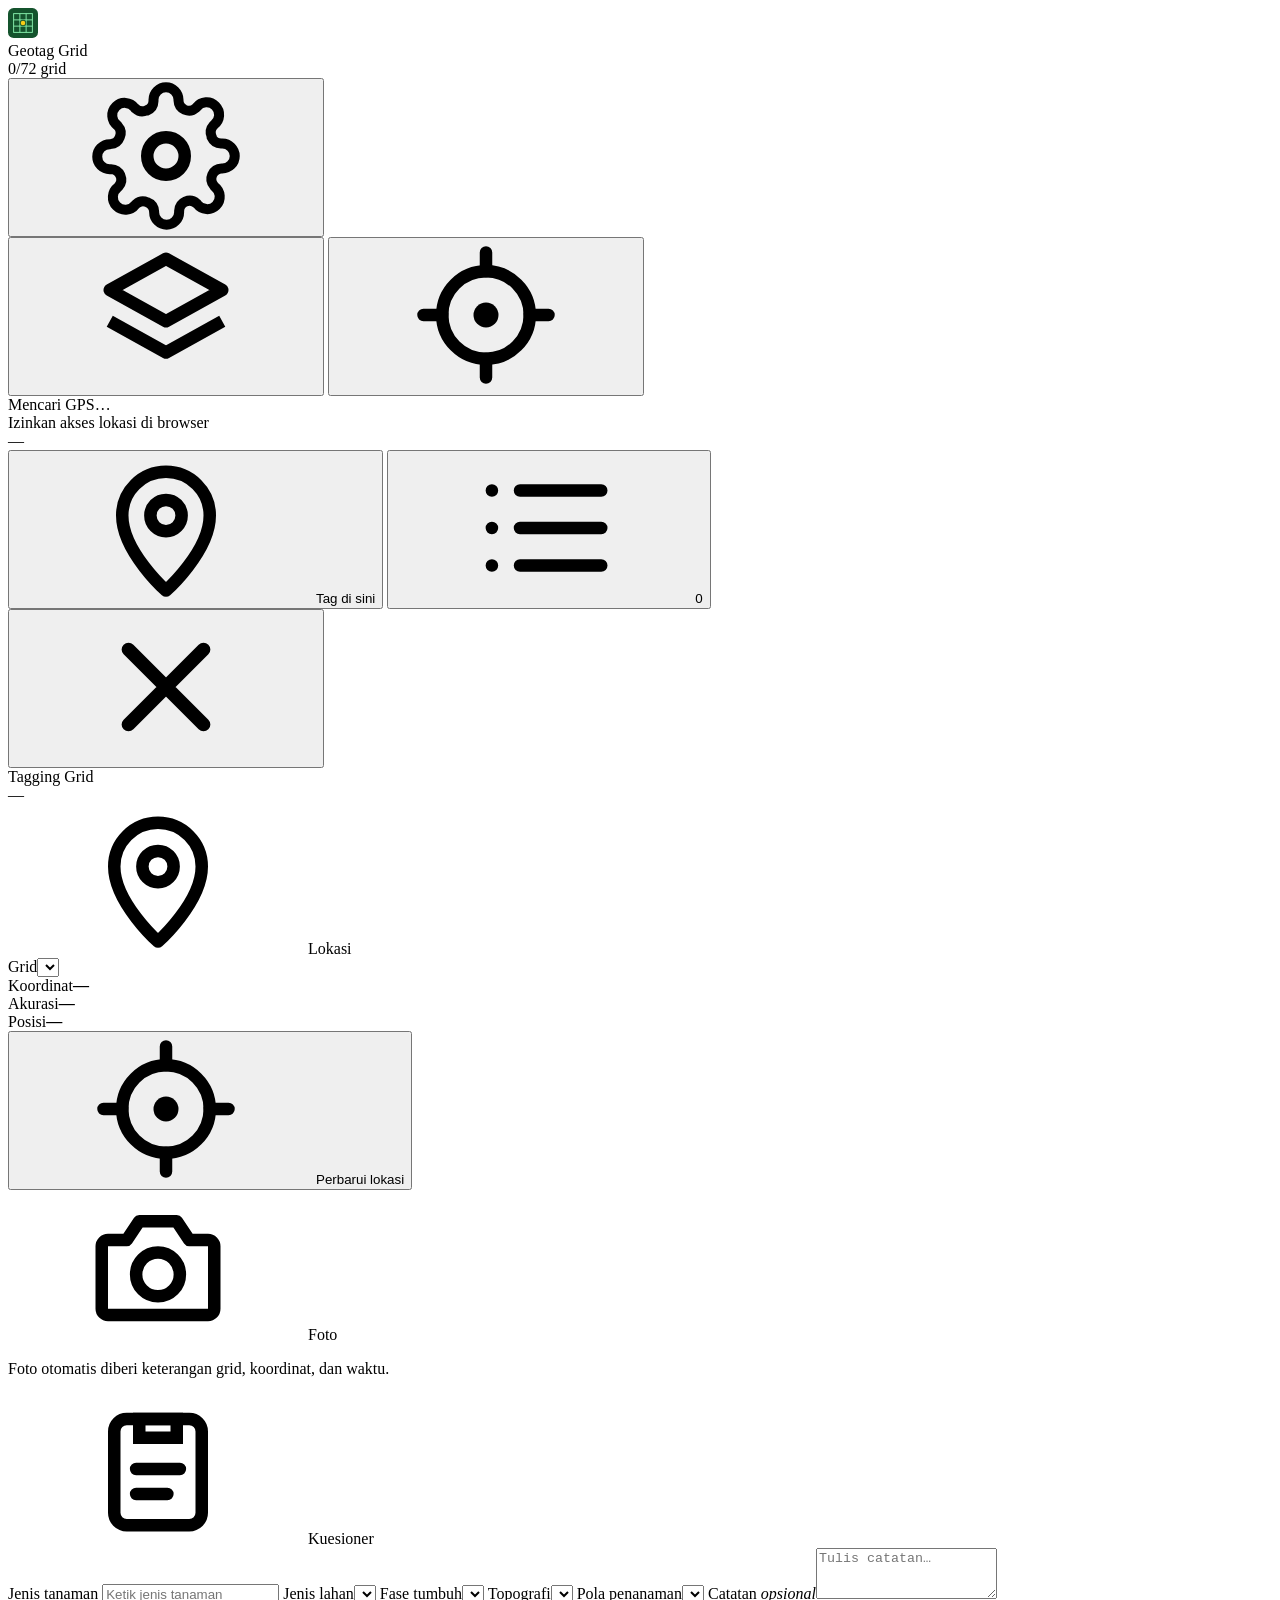
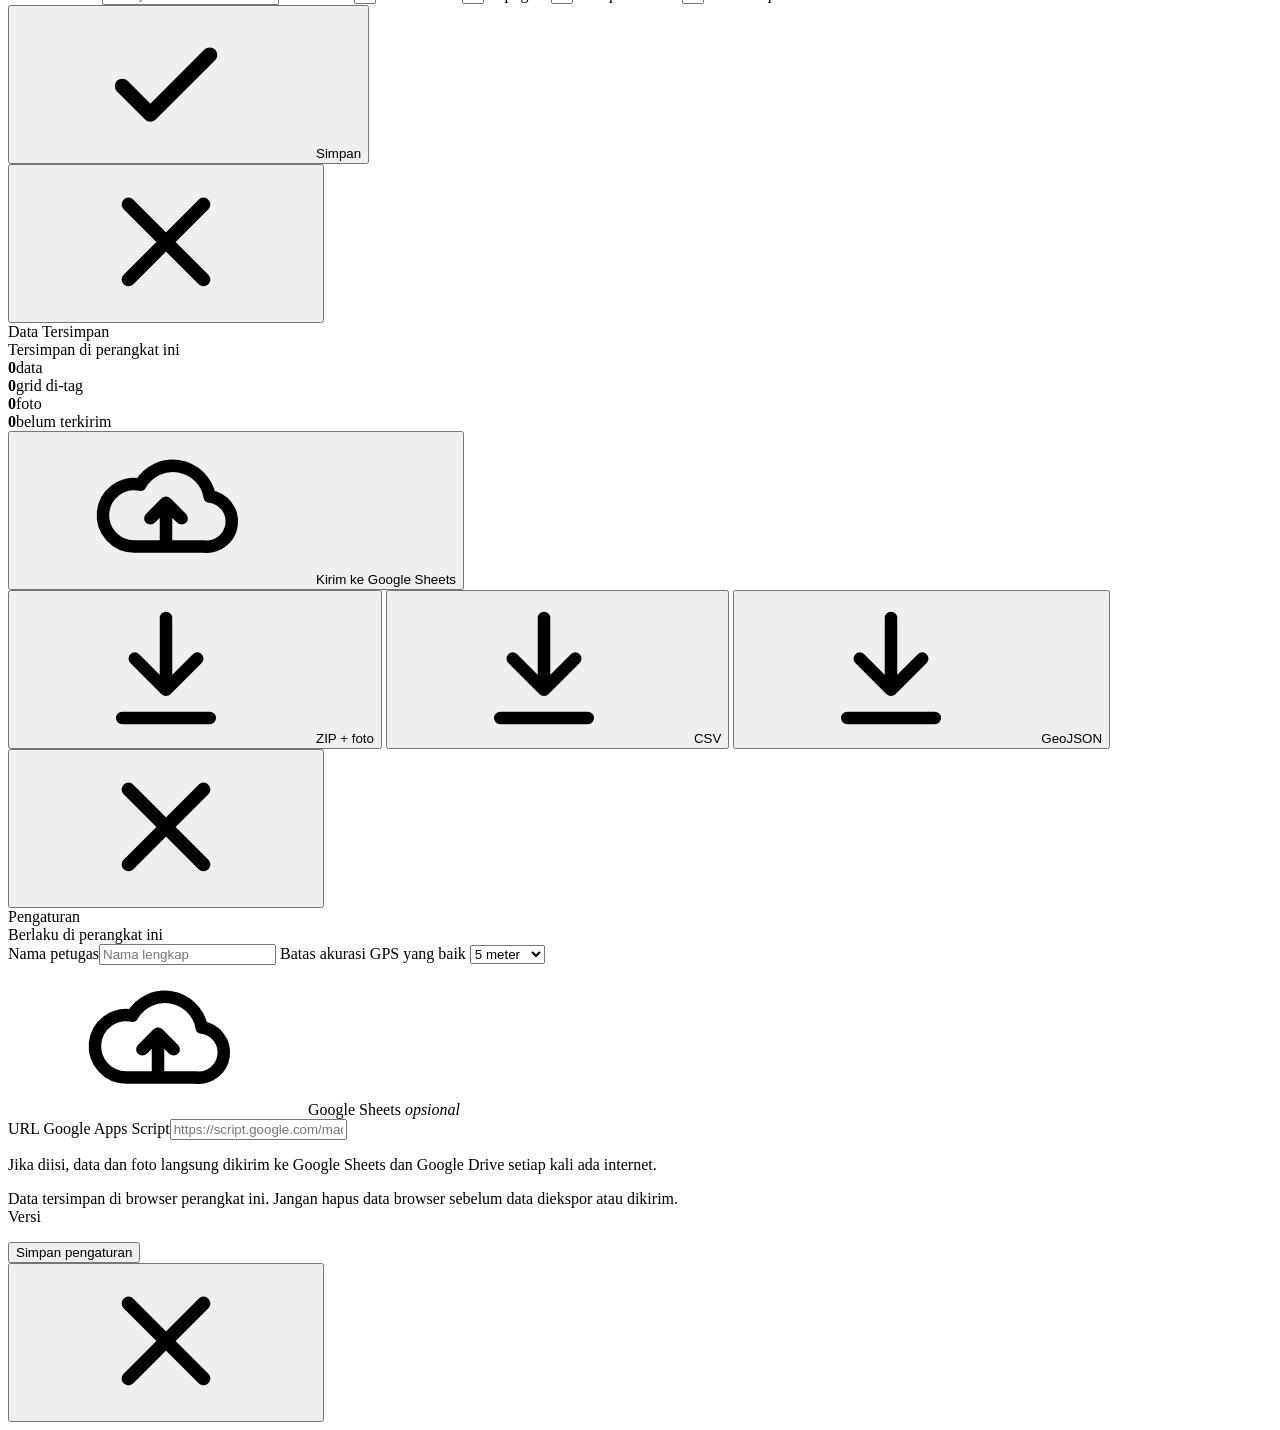
==== index.html @ e50c58eb "batch 1" ====
<!DOCTYPE html>
<html lang="id">
<head>
<meta charset="utf-8">
<meta name="viewport" content="width=device-width, initial-scale=1, maximum-scale=1, viewport-fit=cover">
<meta name="theme-color" content="#0f766e">
<title>Geotag Grid</title>
<link rel="manifest" href="manifest.webmanifest">
<link rel="icon" href="icon.svg" type="image/svg+xml">
<link rel="stylesheet" href="vendor/leaflet/leaflet.css">
<link rel="stylesheet" href="css/style.css">
</head>
<body>

<!-- ============ LAYAR UTAMA (PETA) ============ -->
<div id="map"></div>

<div class="topbar">
  <div class="brand card">
    <img src="icon.svg" alt="" width="30" height="30">
    <div><div class="brand-title">Geotag Grid</div><div class="brand-sub" id="progressText">0/72 grid</div></div>
  </div>
  <button class="fab" id="btnSettings" aria-label="Pengaturan"><svg><use href="#i-gear"/></svg></button>
</div>

<div class="map-tools">
  <button class="fab" id="btnLayer" aria-label="Ganti peta"><svg><use href="#i-layers"/></svg></button>
  <button class="fab" id="btnCenter" aria-label="Posisi saya"><svg><use href="#i-crosshair"/></svg></button>
</div>

<div class="dock card">
  <div class="dock-info">
    <span class="dot" id="gpsDot"></span>
    <div class="dock-text">
      <div class="dock-title" id="dockTitle">Mencari GPS…</div>
      <div class="dock-sub" id="dockSub">Izinkan akses lokasi di browser</div>
    </div>
    <span class="pill" id="accPill">—</span>
  </div>
  <div class="dock-actions">
    <button class="btn btn-primary btn-lg" id="btnTag"><svg><use href="#i-pin"/></svg><span id="btnTagText">Tag di sini</span></button>
    <button class="btn btn-soft btn-lg btn-icon" id="btnData" aria-label="Data"><svg><use href="#i-list"/></svg><span class="badge-count" id="nData">0</span></button>
  </div>
</div>

<!-- ============ HALAMAN FORM ============ -->
<section class="page" id="pageForm" aria-hidden="true">
  <header class="page-head">
    <button class="icon-btn" data-close="pageForm" aria-label="Tutup"><svg><use href="#i-x"/></svg></button>
    <div><div class="page-title" id="formTitle">Tagging Grid</div><div class="page-sub" id="formSub">—</div></div>
  </header>
  <div class="page-body">

    <div class="section">
      <div class="section-title"><svg><use href="#i-pin"/></svg>Lokasi</div>
      <label class="field"><span>Grid</span><select id="fGrid"></select></label>
      <div class="kv">
        <div><span>Koordinat</span><b id="lCoord">—</b></div>
        <div><span>Akurasi</span><b id="lAcc">—</b></div>
        <div><span>Posisi</span><b id="lPos">—</b></div>
      </div>
      <button class="btn btn-soft btn-block" id="btnCapture"><svg><use href="#i-crosshair"/></svg><span id="captureText">Perbarui lokasi</span></button>
    </div>

    <div class="section">
      <div class="section-title"><svg><use href="#i-camera"/></svg>Foto <span class="muted" id="photoCount"></span></div>
      <div class="photos" id="photoGrid"></div>
      <input type="file" id="photoInput" accept="image/*" capture="environment" hidden>
      <p class="hint">Foto otomatis diberi keterangan grid, koordinat, dan waktu.</p>
    </div>

    <div class="section">
      <div class="section-title"><svg><use href="#i-clip"/></svg>Kuesioner</div>
      <label class="field"><span>Jenis tanaman</span>
        <input type="text" id="fTanaman" list="dlTanaman" placeholder="Ketik jenis tanaman" autocomplete="off"></label>
      <datalist id="dlTanaman"></datalist>
      <label class="field"><span>Jenis lahan</span><select id="f_jenis_lahan" data-key="jenis_lahan"></select></label>
      <label class="field"><span>Fase tumbuh</span><select id="f_fase_tumbuh" data-key="fase_tumbuh"></select></label>
      <label class="field"><span>Topografi</span><select id="f_topografi" data-key="topografi"></select></label>
      <label class="field"><span>Pola penanaman</span><select id="f_pola_tanam" data-key="pola_tanam"></select></label>
      <label class="field"><span>Catatan <em>opsional</em></span><textarea id="fCatatan" rows="3" placeholder="Tulis catatan…"></textarea></label>
    </div>
  </div>
  <footer class="page-foot"><button class="btn btn-primary btn-lg btn-block" id="btnSave"><svg><use href="#i-check"/></svg>Simpan</button></footer>
</section>

<!-- ============ HALAMAN DATA ============ -->
<section class="page" id="pageData" aria-hidden="true">
  <header class="page-head">
    <button class="icon-btn" data-close="pageData" aria-label="Tutup"><svg><use href="#i-x"/></svg></button>
    <div><div class="page-title">Data Tersimpan</div><div class="page-sub">Tersimpan di perangkat ini</div></div>
  </header>
  <div class="page-body">
    <div class="stats">
      <div class="stat"><b id="stData">0</b><span>data</span></div>
      <div class="stat"><b id="stGrid">0</b><span>grid di-tag</span></div>
      <div class="stat"><b id="stFoto">0</b><span>foto</span></div>
      <div class="stat" id="stPendBox"><b id="stPend">0</b><span>belum terkirim</span></div>
    </div>
    <button class="btn btn-primary btn-block" id="btnSync"><svg><use href="#i-cloud"/></svg><span id="syncText">Kirim ke Google Sheets</span></button>
    <div class="row3">
      <button class="btn btn-soft" id="btnZip"><svg><use href="#i-download"/></svg>ZIP + foto</button>
      <button class="btn btn-soft" id="btnCsv"><svg><use href="#i-download"/></svg>CSV</button>
      <button class="btn btn-soft" id="btnGeojson"><svg><use href="#i-download"/></svg>GeoJSON</button>
    </div>
    <div id="recList"></div>
  </div>
</section>

<!-- ============ HALAMAN PENGATURAN ============ -->
<section class="page" id="pageSettings" aria-hidden="true">
  <header class="page-head">
    <button class="icon-btn" data-close="pageSettings" aria-label="Tutup"><svg><use href="#i-x"/></svg></button>
    <div><div class="page-title">Pengaturan</div><div class="page-sub">Berlaku di perangkat ini</div></div>
  </header>
  <div class="page-body">
    <div class="section">
      <label class="field"><span>Nama petugas</span><input type="text" id="sPetugas" placeholder="Nama lengkap"></label>
      <label class="field"><span>Batas akurasi GPS yang baik</span>
        <select id="sAkurasi"><option value="5">5 meter</option><option value="10">10 meter</option><option value="15">15 meter</option><option value="20">20 meter</option><option value="30">30 meter</option></select></label>
    </div>
    <div class="section">
      <div class="section-title"><svg><use href="#i-cloud"/></svg>Google Sheets <em class="muted">opsional</em></div>
      <label class="field"><span>URL Google Apps Script</span><input type="url" id="sUrl" placeholder="https://script.google.com/macros/s/…/exec"></label>
      <p class="hint">Jika diisi, data dan foto langsung dikirim ke Google Sheets dan Google Drive setiap kali ada internet.</p>
    </div>
    <p class="hint center">Data tersimpan di browser perangkat ini. Jangan hapus data browser sebelum data diekspor atau dikirim.<br>Versi <span id="ver"></span></p>
  </div>
  <footer class="page-foot"><button class="btn btn-primary btn-lg btn-block" id="btnSetSave">Simpan pengaturan</button></footer>
</section>

<div class="viewer" id="viewer"><img id="viewerImg" alt=""><button class="icon-btn light" id="viewerClose" aria-label="Tutup"><svg><use href="#i-x"/></svg></button></div>
<div id="toast"></div>

<!-- ikon -->
<svg width="0" height="0" style="position:absolute" aria-hidden="true">
  <defs>
    <symbol id="i-pin" viewBox="0 0 24 24"><path d="M12 22s7-6.2 7-12a7 7 0 1 0-14 0c0 5.8 7 12 7 12Z" fill="none" stroke="currentColor" stroke-width="2" stroke-linejoin="round"/><circle cx="12" cy="10" r="2.5" fill="none" stroke="currentColor" stroke-width="2"/></symbol>
    <symbol id="i-list" viewBox="0 0 24 24"><path d="M8 6h13M8 12h13M8 18h13M3.5 6h.01M3.5 12h.01M3.5 18h.01" fill="none" stroke="currentColor" stroke-width="2" stroke-linecap="round"/></symbol>
    <symbol id="i-gear" viewBox="0 0 24 24"><circle cx="12" cy="12" r="3" fill="none" stroke="currentColor" stroke-width="2"/><path d="M19.4 15a1.7 1.7 0 0 0 .3 1.8l.1.1a2 2 0 1 1-2.8 2.8l-.1-.1a1.7 1.7 0 0 0-1.8-.3 1.7 1.7 0 0 0-1 1.5V21a2 2 0 1 1-4 0v-.1a1.7 1.7 0 0 0-1.1-1.5 1.7 1.7 0 0 0-1.8.3l-.1.1a2 2 0 1 1-2.8-2.8l.1-.1a1.7 1.7 0 0 0 .3-1.8 1.7 1.7 0 0 0-1.5-1H3a2 2 0 1 1 0-4h.1a1.7 1.7 0 0 0 1.5-1.1 1.7 1.7 0 0 0-.3-1.8l-.1-.1a2 2 0 1 1 2.8-2.8l.1.1a1.7 1.7 0 0 0 1.8.3H9a1.7 1.7 0 0 0 1-1.5V3a2 2 0 1 1 4 0v.1a1.7 1.7 0 0 0 1 1.5 1.7 1.7 0 0 0 1.8-.3l.1-.1a2 2 0 1 1 2.8 2.8l-.1.1a1.7 1.7 0 0 0-.3 1.8V9a1.7 1.7 0 0 0 1.5 1H21a2 2 0 1 1 0 4h-.1a1.7 1.7 0 0 0-1.5 1Z" fill="none" stroke="currentColor" stroke-width="1.6"/></symbol>
    <symbol id="i-layers" viewBox="0 0 24 24"><path d="m12 3 9 5-9 5-9-5 9-5Z M3 13l9 5 9-5" fill="none" stroke="currentColor" stroke-width="2" stroke-linejoin="round"/></symbol>
    <symbol id="i-crosshair" viewBox="0 0 24 24"><circle cx="12" cy="12" r="7" fill="none" stroke="currentColor" stroke-width="2"/><circle cx="12" cy="12" r="2" fill="currentColor"/><path d="M12 2v3M12 19v3M2 12h3M19 12h3" stroke="currentColor" stroke-width="2" stroke-linecap="round"/></symbol>
    <symbol id="i-x" viewBox="0 0 24 24"><path d="M6 6l12 12M18 6 6 18" stroke="currentColor" stroke-width="2.2" stroke-linecap="round"/></symbol>
    <symbol id="i-check" viewBox="0 0 24 24"><path d="m5 12.5 4.5 4.5L19 7.5" fill="none" stroke="currentColor" stroke-width="2.4" stroke-linecap="round" stroke-linejoin="round"/></symbol>
    <symbol id="i-camera" viewBox="0 0 24 24"><path d="M4 8h3l2-3h6l2 3h3a1 1 0 0 1 1 1v10a1 1 0 0 1-1 1H4a1 1 0 0 1-1-1V9a1 1 0 0 1 1-1Z" fill="none" stroke="currentColor" stroke-width="2" stroke-linejoin="round"/><circle cx="12" cy="13.5" r="3.5" fill="none" stroke="currentColor" stroke-width="2"/></symbol>
    <symbol id="i-clip" viewBox="0 0 24 24"><rect x="5" y="4" width="14" height="17" rx="2" fill="none" stroke="currentColor" stroke-width="2"/><path d="M9 4h6v3H9zM8.5 12h7M8.5 16h5" fill="none" stroke="currentColor" stroke-width="2" stroke-linecap="round"/></symbol>
    <symbol id="i-cloud" viewBox="0 0 24 24"><path d="M7 18a5 5 0 1 1 .9-9.9A6 6 0 0 1 19 10a4 4 0 0 1-1 8H7Z M12 11v6M9.5 13.5 12 11l2.5 2.5" fill="none" stroke="currentColor" stroke-width="2" stroke-linecap="round" stroke-linejoin="round"/></symbol>
    <symbol id="i-download" viewBox="0 0 24 24"><path d="M12 4v11M7 10.5l5 5 5-5M5 20h14" fill="none" stroke="currentColor" stroke-width="2" stroke-linecap="round" stroke-linejoin="round"/></symbol>
    <symbol id="i-plus" viewBox="0 0 24 24"><path d="M12 5v14M5 12h14" stroke="currentColor" stroke-width="2.2" stroke-linecap="round"/></symbol>
    <symbol id="i-nav" viewBox="0 0 24 24"><path d="m3 11 18-8-8 18-2-8-8-2Z" fill="none" stroke="currentColor" stroke-width="2" stroke-linejoin="round"/></symbol>
  </defs>
</svg>

<script src="vendor/leaflet/leaflet.js"></script>
<script src="data/grid.js"></script>
<script src="js/zip.js"></script>
<script src="js/app.js"></script>
</body>
</html>
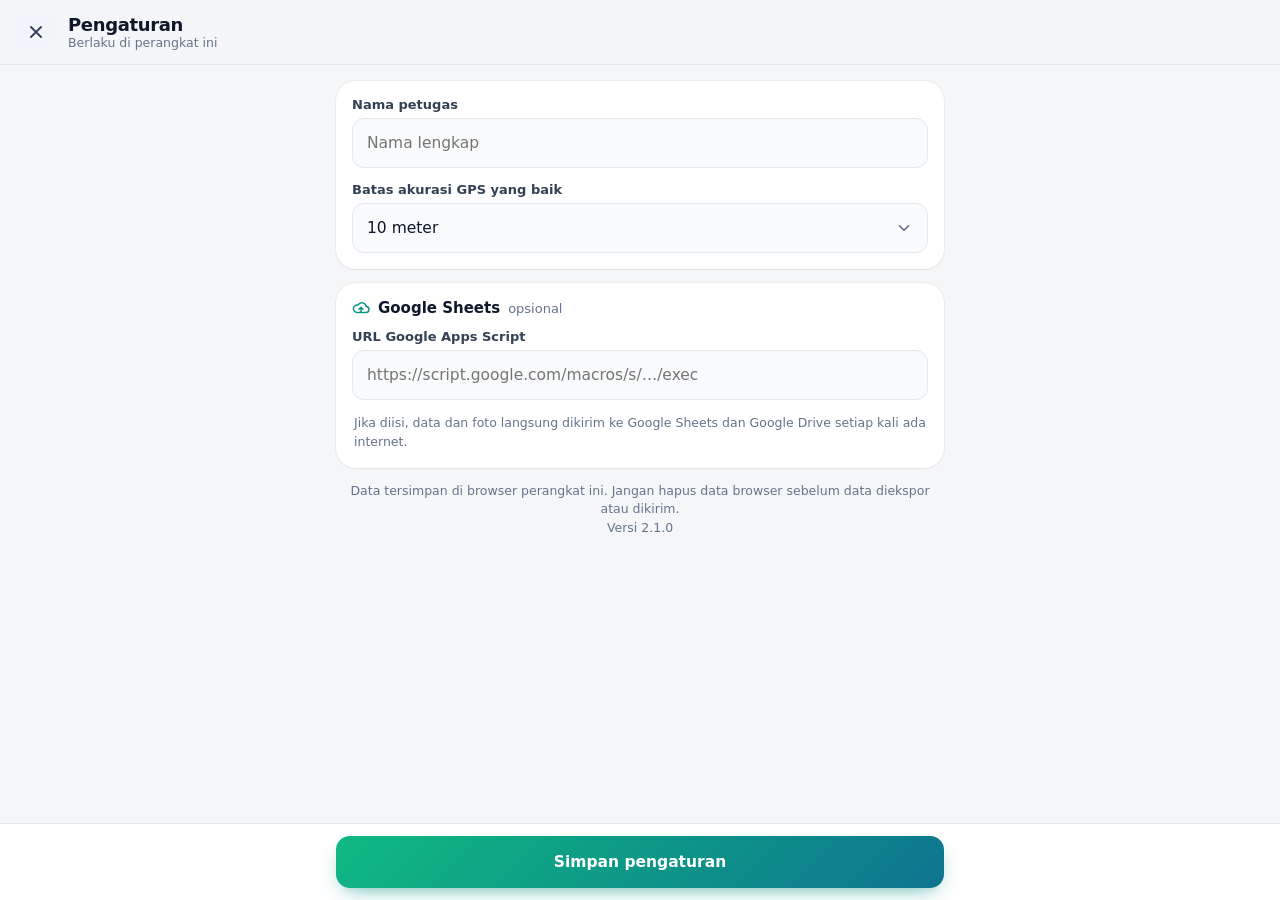
==== commit 409aa295: "Add files via upload" ====
--- a/index.html
+++ b/index.html
@@ -24,8 +24,18 @@
 </div>
 
 <div class="map-tools">
-  <button class="fab" id="btnLayer" aria-label="Ganti peta"><svg><use href="#i-layers"/></svg></button>
+  <button class="fab" id="btnSamples" aria-label="Daftar sampel"><svg><use href="#i-grid"/></svg></button>
+  <button class="fab" id="btnLayer" aria-label="Lapisan peta"><svg><use href="#i-layers"/></svg></button>
   <button class="fab" id="btnCenter" aria-label="Posisi saya"><svg><use href="#i-crosshair"/></svg></button>
+</div>
+
+<div class="layer-panel card" id="layerPanel">
+  <div class="lp-title">Peta dasar</div>
+  <div class="seg" id="segBase"><button data-base="Satelit">Satelit</button><button data-base="Peta">Peta jalan</button></div>
+  <div class="lp-title">Tampilkan</div>
+  <label class="tog"><span><i class="sw-dot pt"></i>Titik tagging</span><input type="checkbox" id="tgPoints"><b></b></label>
+  <label class="tog"><span><i class="sw-dot sm"></i>Batas sampel</span><input type="checkbox" id="tgSamples"><b></b></label>
+  <label class="tog"><span><i class="sw-dot sg"></i>Sub-grid 3×3</span><input type="checkbox" id="tgGrid"><b></b></label>
 </div>
 
 <div class="dock card">
@@ -107,6 +117,15 @@
   </div>
 </section>
 
+<!-- ============ HALAMAN SAMPEL ============ -->
+<section class="page" id="pageSamples" aria-hidden="true">
+  <header class="page-head">
+    <button class="icon-btn" data-close="pageSamples" aria-label="Tutup"><svg><use href="#i-x"/></svg></button>
+    <div><div class="page-title">Sampel Grid</div><div class="page-sub" id="samplesSub">—</div></div>
+  </header>
+  <div class="page-body"><div id="sampleList" class="sample-list"></div></div>
+</section>
+
 <!-- ============ HALAMAN PENGATURAN ============ -->
 <section class="page" id="pageSettings" aria-hidden="true">
   <header class="page-head">
@@ -147,6 +166,7 @@
     <symbol id="i-cloud" viewBox="0 0 24 24"><path d="M7 18a5 5 0 1 1 .9-9.9A6 6 0 0 1 19 10a4 4 0 0 1-1 8H7Z M12 11v6M9.5 13.5 12 11l2.5 2.5" fill="none" stroke="currentColor" stroke-width="2" stroke-linecap="round" stroke-linejoin="round"/></symbol>
     <symbol id="i-download" viewBox="0 0 24 24"><path d="M12 4v11M7 10.5l5 5 5-5M5 20h14" fill="none" stroke="currentColor" stroke-width="2" stroke-linecap="round" stroke-linejoin="round"/></symbol>
     <symbol id="i-plus" viewBox="0 0 24 24"><path d="M12 5v14M5 12h14" stroke="currentColor" stroke-width="2.2" stroke-linecap="round"/></symbol>
+    <symbol id="i-grid" viewBox="0 0 24 24"><rect x="3.5" y="3.5" width="17" height="17" rx="2.5" fill="none" stroke="currentColor" stroke-width="2"/><path d="M9.2 3.5v17M14.8 3.5v17M3.5 9.2h17M3.5 14.8h17" stroke="currentColor" stroke-width="1.6"/></symbol>
     <symbol id="i-nav" viewBox="0 0 24 24"><path d="m3 11 18-8-8 18-2-8-8-2Z" fill="none" stroke="currentColor" stroke-width="2" stroke-linejoin="round"/></symbol>
   </defs>
 </svg>
--- a/vendor/leaflet/leaflet.css
+++ b/vendor/leaflet/leaflet.css
@@ -0,0 +1,661 @@
+/* required styles */
+
+.leaflet-pane,
+.leaflet-tile,
+.leaflet-marker-icon,
+.leaflet-marker-shadow,
+.leaflet-tile-container,
+.leaflet-pane > svg,
+.leaflet-pane > canvas,
+.leaflet-zoom-box,
+.leaflet-image-layer,
+.leaflet-layer {
+	position: absolute;
+	left: 0;
+	top: 0;
+	}
+.leaflet-container {
+	overflow: hidden;
+	}
+.leaflet-tile,
+.leaflet-marker-icon,
+.leaflet-marker-shadow {
+	-webkit-user-select: none;
+	   -moz-user-select: none;
+	        user-select: none;
+	  -webkit-user-drag: none;
+	}
+/* Prevents IE11 from highlighting tiles in blue */
+.leaflet-tile::selection {
+	background: transparent;
+}
+/* Safari renders non-retina tile on retina better with this, but Chrome is worse */
+.leaflet-safari .leaflet-tile {
+	image-rendering: -webkit-optimize-contrast;
+	}
+/* hack that prevents hw layers "stretching" when loading new tiles */
+.leaflet-safari .leaflet-tile-container {
+	width: 1600px;
+	height: 1600px;
+	-webkit-transform-origin: 0 0;
+	}
+.leaflet-marker-icon,
+.leaflet-marker-shadow {
+	display: block;
+	}
+/* .leaflet-container svg: reset svg max-width decleration shipped in Joomla! (joomla.org) 3.x */
+/* .leaflet-container img: map is broken in FF if you have max-width: 100% on tiles */
+.leaflet-container .leaflet-overlay-pane svg {
+	max-width: none !important;
+	max-height: none !important;
+	}
+.leaflet-container .leaflet-marker-pane img,
+.leaflet-container .leaflet-shadow-pane img,
+.leaflet-container .leaflet-tile-pane img,
+.leaflet-container img.leaflet-image-layer,
+.leaflet-container .leaflet-tile {
+	max-width: none !important;
+	max-height: none !important;
+	width: auto;
+	padding: 0;
+	}
+
+.leaflet-container img.leaflet-tile {
+	/* See: https://bugs.chromium.org/p/chromium/issues/detail?id=600120 */
+	mix-blend-mode: plus-lighter;
+}
+
+.leaflet-container.leaflet-touch-zoom {
+	-ms-touch-action: pan-x pan-y;
+	touch-action: pan-x pan-y;
+	}
+.leaflet-container.leaflet-touch-drag {
+	-ms-touch-action: pinch-zoom;
+	/* Fallback for FF which doesn't support pinch-zoom */
+	touch-action: none;
+	touch-action: pinch-zoom;
+}
+.leaflet-container.leaflet-touch-drag.leaflet-touch-zoom {
+	-ms-touch-action: none;
+	touch-action: none;
+}
+.leaflet-container {
+	-webkit-tap-highlight-color: transparent;
+}
+.leaflet-container a {
+	-webkit-tap-highlight-color: rgba(51, 181, 229, 0.4);
+}
+.leaflet-tile {
+	filter: inherit;
+	visibility: hidden;
+	}
+.leaflet-tile-loaded {
+	visibility: inherit;
+	}
+.leaflet-zoom-box {
+	width: 0;
+	height: 0;
+	-moz-box-sizing: border-box;
+	     box-sizing: border-box;
+	z-index: 800;
+	}
+/* workaround for https://bugzilla.mozilla.org/show_bug.cgi?id=888319 */
+.leaflet-overlay-pane svg {
+	-moz-user-select: none;
+	}
+
+.leaflet-pane         { z-index: 400; }
+
+.leaflet-tile-pane    { z-index: 200; }
+.leaflet-overlay-pane { z-index: 400; }
+.leaflet-shadow-pane  { z-index: 500; }
+.leaflet-marker-pane  { z-index: 600; }
+.leaflet-tooltip-pane   { z-index: 650; }
+.leaflet-popup-pane   { z-index: 700; }
+
+.leaflet-map-pane canvas { z-index: 100; }
+.leaflet-map-pane svg    { z-index: 200; }
+
+.leaflet-vml-shape {
+	width: 1px;
+	height: 1px;
+	}
+.lvml {
+	behavior: url(#default#VML);
+	display: inline-block;
+	position: absolute;
+	}
+
+
+/* control positioning */
+
+.leaflet-control {
+	position: relative;
+	z-index: 800;
+	pointer-events: visiblePainted; /* IE 9-10 doesn't have auto */
+	pointer-events: auto;
+	}
+.leaflet-top,
+.leaflet-bottom {
+	position: absolute;
+	z-index: 1000;
+	pointer-events: none;
+	}
+.leaflet-top {
+	top: 0;
+	}
+.leaflet-right {
+	right: 0;
+	}
+.leaflet-bottom {
+	bottom: 0;
+	}
+.leaflet-left {
+	left: 0;
+	}
+.leaflet-control {
+	float: left;
+	clear: both;
+	}
+.leaflet-right .leaflet-control {
+	float: right;
+	}
+.leaflet-top .leaflet-control {
+	margin-top: 10px;
+	}
+.leaflet-bottom .leaflet-control {
+	margin-bottom: 10px;
+	}
+.leaflet-left .leaflet-control {
+	margin-left: 10px;
+	}
+.leaflet-right .leaflet-control {
+	margin-right: 10px;
+	}
+
+
+/* zoom and fade animations */
+
+.leaflet-fade-anim .leaflet-popup {
+	opacity: 0;
+	-webkit-transition: opacity 0.2s linear;
+	   -moz-transition: opacity 0.2s linear;
+	        transition: opacity 0.2s linear;
+	}
+.leaflet-fade-anim .leaflet-map-pane .leaflet-popup {
+	opacity: 1;
+	}
+.leaflet-zoom-animated {
+	-webkit-transform-origin: 0 0;
+	    -ms-transform-origin: 0 0;
+	        transform-origin: 0 0;
+	}
+svg.leaflet-zoom-animated {
+	will-change: transform;
+}
+
+.leaflet-zoom-anim .leaflet-zoom-animated {
+	-webkit-transition: -webkit-transform 0.25s cubic-bezier(0,0,0.25,1);
+	   -moz-transition:    -moz-transform 0.25s cubic-bezier(0,0,0.25,1);
+	        transition:         transform 0.25s cubic-bezier(0,0,0.25,1);
+	}
+.leaflet-zoom-anim .leaflet-tile,
+.leaflet-pan-anim .leaflet-tile {
+	-webkit-transition: none;
+	   -moz-transition: none;
+	        transition: none;
+	}
+
+.leaflet-zoom-anim .leaflet-zoom-hide {
+	visibility: hidden;
+	}
+
+
+/* cursors */
+
+.leaflet-interactive {
+	cursor: pointer;
+	}
+.leaflet-grab {
+	cursor: -webkit-grab;
+	cursor:    -moz-grab;
+	cursor:         grab;
+	}
+.leaflet-crosshair,
+.leaflet-crosshair .leaflet-interactive {
+	cursor: crosshair;
+	}
+.leaflet-popup-pane,
+.leaflet-control {
+	cursor: auto;
+	}
+.leaflet-dragging .leaflet-grab,
+.leaflet-dragging .leaflet-grab .leaflet-interactive,
+.leaflet-dragging .leaflet-marker-draggable {
+	cursor: move;
+	cursor: -webkit-grabbing;
+	cursor:    -moz-grabbing;
+	cursor:         grabbing;
+	}
+
+/* marker & overlays interactivity */
+.leaflet-marker-icon,
+.leaflet-marker-shadow,
+.leaflet-image-layer,
+.leaflet-pane > svg path,
+.leaflet-tile-container {
+	pointer-events: none;
+	}
+
+.leaflet-marker-icon.leaflet-interactive,
+.leaflet-image-layer.leaflet-interactive,
+.leaflet-pane > svg path.leaflet-interactive,
+svg.leaflet-image-layer.leaflet-interactive path {
+	pointer-events: visiblePainted; /* IE 9-10 doesn't have auto */
+	pointer-events: auto;
+	}
+
+/* visual tweaks */
+
+.leaflet-container {
+	background: #ddd;
+	outline-offset: 1px;
+	}
+.leaflet-container a {
+	color: #0078A8;
+	}
+.leaflet-zoom-box {
+	border: 2px dotted #38f;
+	background: rgba(255,255,255,0.5);
+	}
+
+
+/* general typography */
+.leaflet-container {
+	font-family: "Helvetica Neue", Arial, Helvetica, sans-serif;
+	font-size: 12px;
+	font-size: 0.75rem;
+	line-height: 1.5;
+	}
+
+
+/* general toolbar styles */
+
+.leaflet-bar {
+	box-shadow: 0 1px 5px rgba(0,0,0,0.65);
+	border-radius: 4px;
+	}
+.leaflet-bar a {
+	background-color: #fff;
+	border-bottom: 1px solid #ccc;
+	width: 26px;
+	height: 26px;
+	line-height: 26px;
+	display: block;
+	text-align: center;
+	text-decoration: none;
+	color: black;
+	}
+.leaflet-bar a,
+.leaflet-control-layers-toggle {
+	background-position: 50% 50%;
+	background-repeat: no-repeat;
+	display: block;
+	}
+.leaflet-bar a:hover,
+.leaflet-bar a:focus {
+	background-color: #f4f4f4;
+	}
+.leaflet-bar a:first-child {
+	border-top-left-radius: 4px;
+	border-top-right-radius: 4px;
+	}
+.leaflet-bar a:last-child {
+	border-bottom-left-radius: 4px;
+	border-bottom-right-radius: 4px;
+	border-bottom: none;
+	}
+.leaflet-bar a.leaflet-disabled {
+	cursor: default;
+	background-color: #f4f4f4;
+	color: #bbb;
+	}
+
+.leaflet-touch .leaflet-bar a {
+	width: 30px;
+	height: 30px;
+	line-height: 30px;
+	}
+.leaflet-touch .leaflet-bar a:first-child {
+	border-top-left-radius: 2px;
+	border-top-right-radius: 2px;
+	}
+.leaflet-touch .leaflet-bar a:last-child {
+	border-bottom-left-radius: 2px;
+	border-bottom-right-radius: 2px;
+	}
+
+/* zoom control */
+
+.leaflet-control-zoom-in,
+.leaflet-control-zoom-out {
+	font: bold 18px 'Lucida Console', Monaco, monospace;
+	text-indent: 1px;
+	}
+
+.leaflet-touch .leaflet-control-zoom-in, .leaflet-touch .leaflet-control-zoom-out  {
+	font-size: 22px;
+	}
+
+
+/* layers control */
+
+.leaflet-control-layers {
+	box-shadow: 0 1px 5px rgba(0,0,0,0.4);
+	background: #fff;
+	border-radius: 5px;
+	}
+.leaflet-control-layers-toggle {
+	background-image: url(images/layers.png);
+	width: 36px;
+	height: 36px;
+	}
+.leaflet-retina .leaflet-control-layers-toggle {
+	background-image: url(images/layers-2x.png);
+	background-size: 26px 26px;
+	}
+.leaflet-touch .leaflet-control-layers-toggle {
+	width: 44px;
+	height: 44px;
+	}
+.leaflet-control-layers .leaflet-control-layers-list,
+.leaflet-control-layers-expanded .leaflet-control-layers-toggle {
+	display: none;
+	}
+.leaflet-control-layers-expanded .leaflet-control-layers-list {
+	display: block;
+	position: relative;
+	}
+.leaflet-control-layers-expanded {
+	padding: 6px 10px 6px 6px;
+	color: #333;
+	background: #fff;
+	}
+.leaflet-control-layers-scrollbar {
+	overflow-y: scroll;
+	overflow-x: hidden;
+	padding-right: 5px;
+	}
+.leaflet-control-layers-selector {
+	margin-top: 2px;
+	position: relative;
+	top: 1px;
+	}
+.leaflet-control-layers label {
+	display: block;
+	font-size: 13px;
+	font-size: 1.08333em;
+	}
+.leaflet-control-layers-separator {
+	height: 0;
+	border-top: 1px solid #ddd;
+	margin: 5px -10px 5px -6px;
+	}
+
+/* Default icon URLs */
+.leaflet-default-icon-path { /* used only in path-guessing heuristic, see L.Icon.Default */
+	background-image: url(images/marker-icon.png);
+	}
+
+
+/* attribution and scale controls */
+
+.leaflet-container .leaflet-control-attribution {
+	background: #fff;
+	background: rgba(255, 255, 255, 0.8);
+	margin: 0;
+	}
+.leaflet-control-attribution,
+.leaflet-control-scale-line {
+	padding: 0 5px;
+	color: #333;
+	line-height: 1.4;
+	}
+.leaflet-control-attribution a {
+	text-decoration: none;
+	}
+.leaflet-control-attribution a:hover,
+.leaflet-control-attribution a:focus {
+	text-decoration: underline;
+	}
+.leaflet-attribution-flag {
+	display: inline !important;
+	vertical-align: baseline !important;
+	width: 1em;
+	height: 0.6669em;
+	}
+.leaflet-left .leaflet-control-scale {
+	margin-left: 5px;
+	}
+.leaflet-bottom .leaflet-control-scale {
+	margin-bottom: 5px;
+	}
+.leaflet-control-scale-line {
+	border: 2px solid #777;
+	border-top: none;
+	line-height: 1.1;
+	padding: 2px 5px 1px;
+	white-space: nowrap;
+	-moz-box-sizing: border-box;
+	     box-sizing: border-box;
+	background: rgba(255, 255, 255, 0.8);
+	text-shadow: 1px 1px #fff;
+	}
+.leaflet-control-scale-line:not(:first-child) {
+	border-top: 2px solid #777;
+	border-bottom: none;
+	margin-top: -2px;
+	}
+.leaflet-control-scale-line:not(:first-child):not(:last-child) {
+	border-bottom: 2px solid #777;
+	}
+
+.leaflet-touch .leaflet-control-attribution,
+.leaflet-touch .leaflet-control-layers,
+.leaflet-touch .leaflet-bar {
+	box-shadow: none;
+	}
+.leaflet-touch .leaflet-control-layers,
+.leaflet-touch .leaflet-bar {
+	border: 2px solid rgba(0,0,0,0.2);
+	background-clip: padding-box;
+	}
+
+
+/* popup */
+
+.leaflet-popup {
+	position: absolute;
+	text-align: center;
+	margin-bottom: 20px;
+	}
+.leaflet-popup-content-wrapper {
+	padding: 1px;
+	text-align: left;
+	border-radius: 12px;
+	}
+.leaflet-popup-content {
+	margin: 13px 24px 13px 20px;
+	line-height: 1.3;
+	font-size: 13px;
+	font-size: 1.08333em;
+	min-height: 1px;
+	}
+.leaflet-popup-content p {
+	margin: 17px 0;
+	margin: 1.3em 0;
+	}
+.leaflet-popup-tip-container {
+	width: 40px;
+	height: 20px;
+	position: absolute;
+	left: 50%;
+	margin-top: -1px;
+	margin-left: -20px;
+	overflow: hidden;
+	pointer-events: none;
+	}
+.leaflet-popup-tip {
+	width: 17px;
+	height: 17px;
+	padding: 1px;
+
+	margin: -10px auto 0;
+	pointer-events: auto;
+
+	-webkit-transform: rotate(45deg);
+	   -moz-transform: rotate(45deg);
+	    -ms-transform: rotate(45deg);
+	        transform: rotate(45deg);
+	}
+.leaflet-popup-content-wrapper,
+.leaflet-popup-tip {
+	background: white;
+	color: #333;
+	box-shadow: 0 3px 14px rgba(0,0,0,0.4);
+	}
+.leaflet-container a.leaflet-popup-close-button {
+	position: absolute;
+	top: 0;
+	right: 0;
+	border: none;
+	text-align: center;
+	width: 24px;
+	height: 24px;
+	font: 16px/24px Tahoma, Verdana, sans-serif;
+	color: #757575;
+	text-decoration: none;
+	background: transparent;
+	}
+.leaflet-container a.leaflet-popup-close-button:hover,
+.leaflet-container a.leaflet-popup-close-button:focus {
+	color: #585858;
+	}
+.leaflet-popup-scrolled {
+	overflow: auto;
+	}
+
+.leaflet-oldie .leaflet-popup-content-wrapper {
+	-ms-zoom: 1;
+	}
+.leaflet-oldie .leaflet-popup-tip {
+	width: 24px;
+	margin: 0 auto;
+
+	-ms-filter: "progid:DXImageTransform.Microsoft.Matrix(M11=0.70710678, M12=0.70710678, M21=-0.70710678, M22=0.70710678)";
+	filter: progid:DXImageTransform.Microsoft.Matrix(M11=0.70710678, M12=0.70710678, M21=-0.70710678, M22=0.70710678);
+	}
+
+.leaflet-oldie .leaflet-control-zoom,
+.leaflet-oldie .leaflet-control-layers,
+.leaflet-oldie .leaflet-popup-content-wrapper,
+.leaflet-oldie .leaflet-popup-tip {
+	border: 1px solid #999;
+	}
+
+
+/* div icon */
+
+.leaflet-div-icon {
+	background: #fff;
+	border: 1px solid #666;
+	}
+
+
+/* Tooltip */
+/* Base styles for the element that has a tooltip */
+.leaflet-tooltip {
+	position: absolute;
+	padding: 6px;
+	background-color: #fff;
+	border: 1px solid #fff;
+	border-radius: 3px;
+	color: #222;
+	white-space: nowrap;
+	-webkit-user-select: none;
+	-moz-user-select: none;
+	-ms-user-select: none;
+	user-select: none;
+	pointer-events: none;
+	box-shadow: 0 1px 3px rgba(0,0,0,0.4);
+	}
+.leaflet-tooltip.leaflet-interactive {
+	cursor: pointer;
+	pointer-events: auto;
+	}
+.leaflet-tooltip-top:before,
+.leaflet-tooltip-bottom:before,
+.leaflet-tooltip-left:before,
+.leaflet-tooltip-right:before {
+	position: absolute;
+	pointer-events: none;
+	border: 6px solid transparent;
+	background: transparent;
+	content: "";
+	}
+
+/* Directions */
+
+.leaflet-tooltip-bottom {
+	margin-top: 6px;
+}
+.leaflet-tooltip-top {
+	margin-top: -6px;
+}
+.leaflet-tooltip-bottom:before,
+.leaflet-tooltip-top:before {
+	left: 50%;
+	margin-left: -6px;
+	}
+.leaflet-tooltip-top:before {
+	bottom: 0;
+	margin-bottom: -12px;
+	border-top-color: #fff;
+	}
+.leaflet-tooltip-bottom:before {
+	top: 0;
+	margin-top: -12px;
+	margin-left: -6px;
+	border-bottom-color: #fff;
+	}
+.leaflet-tooltip-left {
+	margin-left: -6px;
+}
+.leaflet-tooltip-right {
+	margin-left: 6px;
+}
+.leaflet-tooltip-left:before,
+.leaflet-tooltip-right:before {
+	top: 50%;
+	margin-top: -6px;
+	}
+.leaflet-tooltip-left:before {
+	right: 0;
+	margin-right: -12px;
+	border-left-color: #fff;
+	}
+.leaflet-tooltip-right:before {
+	left: 0;
+	margin-left: -12px;
+	border-right-color: #fff;
+	}
+
+/* Printing */
+
+@media print {
+	/* Prevent printers from removing background-images of controls. */
+	.leaflet-control {
+		-webkit-print-color-adjust: exact;
+		print-color-adjust: exact;
+		}
+	}
--- a/css/style.css
+++ b/css/style.css
@@ -0,0 +1,196 @@
+:root{
+  --pri:#0d9488; --pri-d:#0f766e; --pri-50:#ecfdf5; --grad:linear-gradient(135deg,#10b981 0%,#0d9488 55%,#0e7490 100%);
+  --ink:#0f172a; --ink2:#334155; --muted:#64748b; --line:#e2e8f0; --bg:#f4f6f8; --card:#ffffff;
+  --ok:#10b981; --warn:#f59e0b; --bad:#ef4444;
+  --r:20px; --r-sm:14px;
+  --sh:0 10px 30px -10px rgba(15,23,42,.25),0 2px 6px rgba(15,23,42,.06);
+  --font:"Inter","SF Pro Text",system-ui,-apple-system,"Segoe UI",Roboto,sans-serif;
+}
+*{box-sizing:border-box;-webkit-tap-highlight-color:transparent}
+html,body{margin:0;height:100%;font-family:var(--font);font-size:15px;color:var(--ink);background:var(--bg);overflow:hidden;-webkit-font-smoothing:antialiased}
+svg:not(.leaflet-zoom-animated){width:20px;height:20px;flex:none}
+button{font:inherit;color:inherit;border:0;background:none;cursor:pointer}
+em{font-style:normal}
+.muted{color:var(--muted);font-weight:500;font-size:13px}
+.hint{color:var(--muted);font-size:12.5px;line-height:1.5;margin:10px 2px 0}
+.center{text-align:center}
+
+/* ---------- peta ---------- */
+#map{position:fixed;inset:0;background:#dfe6e9}
+.leaflet-control-zoom{display:none}
+.leaflet-control-attribution{font-size:9px;background:rgba(255,255,255,.6)!important;border-radius:6px 0 0 0}
+.grid-label{background:none;border:0;box-shadow:none;padding:0;color:#fff;font:700 11px/1 var(--font);letter-spacing:.02em;text-shadow:0 1px 3px rgba(0,0,0,.9)}
+.grid-label:before{display:none}
+.leaflet-popup-content-wrapper{border-radius:var(--r-sm);box-shadow:var(--sh)}
+.leaflet-popup-content{margin:14px 16px;font-family:var(--font);min-width:190px}
+.pop-title{font-weight:700;font-size:16px}
+.pop-sub{color:var(--muted);font-size:12.5px;margin:2px 0 10px}
+.pop-actions{display:flex;flex-direction:column;gap:6px}
+
+/* ---------- elemen melayang ---------- */
+.card{background:rgba(255,255,255,.86);backdrop-filter:blur(16px) saturate(1.6);-webkit-backdrop-filter:blur(16px) saturate(1.6);border:1px solid rgba(255,255,255,.7);box-shadow:var(--sh);border-radius:var(--r)}
+.topbar{position:fixed;z-index:500;left:12px;right:12px;top:max(12px,env(safe-area-inset-top));display:flex;gap:10px;align-items:center;pointer-events:none}
+.topbar>*{pointer-events:auto}
+.brand{display:flex;align-items:center;gap:10px;padding:8px 14px 8px 8px;margin-right:auto}
+.brand img{border-radius:10px}
+.brand-title{font-weight:700;font-size:15px;letter-spacing:-.01em}
+.brand-sub{font-size:12px;color:var(--muted);font-weight:500}
+.fab{width:46px;height:46px;border-radius:50%;display:grid;place-items:center;background:rgba(255,255,255,.9);backdrop-filter:blur(16px);-webkit-backdrop-filter:blur(16px);box-shadow:var(--sh);color:var(--ink2);transition:transform .15s}
+.fab:active{transform:scale(.92)}
+.fab.on{color:#fff;background:var(--grad)}
+.map-tools{position:fixed;z-index:500;right:12px;bottom:calc(178px + env(safe-area-inset-bottom));display:flex;flex-direction:column;gap:10px}
+
+.dock{position:fixed;z-index:500;left:12px;right:12px;bottom:max(12px,env(safe-area-inset-bottom));padding:14px;max-width:560px;margin:0 auto}
+.dock-info{display:flex;align-items:center;gap:12px;margin-bottom:12px}
+.dot{width:12px;height:12px;border-radius:50%;background:#cbd5e1;flex:none;position:relative}
+.dot.ok{background:var(--ok)} .dot.mid{background:var(--warn)} .dot.bad{background:var(--bad)}
+.dot.ok::after{content:"";position:absolute;inset:-5px;border-radius:50%;border:2px solid var(--ok);opacity:.5;animation:pulse 1.8s infinite}
+@keyframes pulse{0%{transform:scale(.6);opacity:.7}100%{transform:scale(1.5);opacity:0}}
+.dock-text{flex:1;min-width:0}
+.dock-title{font-weight:700;font-size:17px;letter-spacing:-.015em;white-space:nowrap;overflow:hidden;text-overflow:ellipsis}
+.dock-sub{font-size:13px;color:var(--muted);white-space:nowrap;overflow:hidden;text-overflow:ellipsis}
+.pill{font-size:12px;font-weight:700;padding:5px 10px;border-radius:999px;background:#f1f5f9;color:var(--muted);white-space:nowrap}
+.pill.ok{background:#d1fae5;color:#047857}.pill.mid{background:#fef3c7;color:#b45309}.pill.bad{background:#fee2e2;color:#b91c1c}
+.dock-actions{display:flex;gap:10px}
+.dock-actions .btn-primary{flex:1}
+
+/* ---------- tombol ---------- */
+.btn{display:inline-flex;align-items:center;justify-content:center;gap:8px;height:44px;padding:0 16px;border-radius:var(--r-sm);font-weight:600;font-size:14.5px;transition:transform .12s,filter .12s,opacity .12s;white-space:nowrap}
+.btn:active{transform:scale(.97)}
+.btn:disabled{opacity:.5;pointer-events:none}
+.btn-lg{height:52px;font-size:15.5px}
+.btn-block{width:100%}
+.btn-primary{background:var(--grad);color:#fff;box-shadow:0 8px 20px -8px rgba(13,148,136,.7)}
+.btn-soft{background:#eef2f6;color:var(--ink2)}
+.btn-danger{background:#fef2f2;color:#dc2626}
+.btn-sm{height:34px;padding:0 12px;font-size:13px;border-radius:10px}
+.btn-sm svg{width:16px;height:16px}
+.btn-icon{width:52px;padding:0;position:relative}
+.badge-count{position:absolute;top:-5px;right:-5px;min-width:20px;height:20px;padding:0 6px;border-radius:999px;background:var(--ink);color:#fff;font-size:11px;font-weight:700;display:grid;place-items:center;border:2px solid #fff}
+.icon-btn{width:40px;height:40px;border-radius:12px;display:grid;place-items:center;background:#f1f5f9;color:var(--ink2)}
+.icon-btn.light{background:rgba(255,255,255,.15);color:#fff}
+
+/* ---------- halaman (sheet layar penuh) ---------- */
+.page{position:fixed;inset:0;z-index:1500;background:var(--bg);display:flex;flex-direction:column;transform:translateY(100%);transition:transform .32s cubic-bezier(.2,.8,.2,1);visibility:hidden}
+.page.open{transform:none;visibility:visible}
+.page-head{display:flex;align-items:center;gap:12px;padding:12px 16px;padding-top:max(12px,env(safe-area-inset-top));background:rgba(244,246,248,.9);backdrop-filter:blur(12px);-webkit-backdrop-filter:blur(12px);border-bottom:1px solid var(--line)}
+.page-title{font-weight:800;font-size:18px;letter-spacing:-.02em}
+.page-sub{font-size:12.5px;color:var(--muted);font-weight:500}
+.page-body{flex:1;overflow-y:auto;padding:16px;padding-bottom:24px;max-width:640px;width:100%;margin:0 auto;-webkit-overflow-scrolling:touch}
+.page-foot{padding:12px 16px;padding-bottom:max(12px,env(safe-area-inset-bottom));background:rgba(255,255,255,.92);backdrop-filter:blur(12px);border-top:1px solid var(--line)}
+.page-foot>*{max-width:608px;margin:0 auto;display:flex}
+
+.section{background:var(--card);border-radius:var(--r);padding:16px;margin-bottom:14px;box-shadow:0 1px 2px rgba(15,23,42,.04),0 0 0 1px rgba(15,23,42,.04)}
+.section-title{display:flex;align-items:center;gap:8px;font-weight:700;font-size:15px;margin-bottom:12px}
+.section-title svg{color:var(--pri);width:18px;height:18px}
+
+/* ---------- input ---------- */
+.field{display:block;margin-bottom:14px}
+.field:last-child{margin-bottom:0}
+.field>span{display:block;font-size:13px;font-weight:600;color:var(--ink2);margin-bottom:6px}
+.field>span em{color:var(--muted);font-weight:500}
+input[type=text],input[type=url],select,textarea{width:100%;font:inherit;font-size:15.5px;color:var(--ink);background:#f8fafc;border:1.5px solid var(--line);border-radius:12px;padding:0 14px;height:50px;outline:none;transition:border-color .15s,box-shadow .15s,background .15s;-webkit-appearance:none;appearance:none}
+textarea{height:auto;padding:12px 14px;resize:vertical;min-height:84px}
+select{padding-right:42px;background-image:url("data:image/svg+xml,%3Csvg xmlns='http://www.w3.org/2000/svg' viewBox='0 0 24 24' fill='none' stroke='%2364748b' stroke-width='2.2' stroke-linecap='round' stroke-linejoin='round'%3E%3Cpath d='m6 9 6 6 6-6'/%3E%3C/svg%3E");background-repeat:no-repeat;background-position:right 14px center;background-size:18px}
+select:invalid,select.empty{color:#94a3b8}
+select:disabled{opacity:.7;background-color:#eef2f6}
+input:focus,select:focus,textarea:focus{border-color:var(--pri);background:#fff;box-shadow:0 0 0 4px rgba(13,148,136,.14)}
+.field.err input,.field.err select{border-color:var(--bad);box-shadow:0 0 0 4px rgba(239,68,68,.12)}
+
+.kv{display:grid;gap:2px;background:#f8fafc;border-radius:12px;padding:6px 14px;margin:2px 0 12px}
+.kv>div{display:flex;justify-content:space-between;gap:12px;padding:8px 0;font-size:14px}
+.kv>div+div{border-top:1px dashed var(--line)}
+.kv span{color:var(--muted)}
+.kv b{font-weight:600;text-align:right;font-variant-numeric:tabular-nums}
+.t-ok{color:#059669}.t-warn{color:#d97706}.t-bad{color:#dc2626}
+
+/* ---------- foto ---------- */
+.photos{display:grid;grid-template-columns:repeat(3,1fr);gap:8px}
+.ph{position:relative;aspect-ratio:1;border-radius:12px;overflow:hidden;background:#e2e8f0}
+.ph img{width:100%;height:100%;object-fit:cover;display:block}
+.ph .del{position:absolute;top:5px;right:5px;width:28px;height:28px;border-radius:50%;background:rgba(15,23,42,.65);color:#fff;display:grid;place-items:center;backdrop-filter:blur(4px)}
+.ph .del svg{width:14px;height:14px}
+.ph-add{aspect-ratio:1;border-radius:12px;border:2px dashed #99f6e4;background:var(--pri-50);color:var(--pri-d);display:flex;flex-direction:column;align-items:center;justify-content:center;gap:6px;font-size:12.5px;font-weight:600}
+.ph-add svg{width:26px;height:26px}
+.ph-add.busy{opacity:.6;pointer-events:none}
+
+/* ---------- data ---------- */
+.stats{display:grid;grid-template-columns:repeat(4,1fr);gap:8px;margin-bottom:14px}
+.stat{background:var(--card);border-radius:16px;padding:12px 6px;text-align:center;box-shadow:0 0 0 1px rgba(15,23,42,.05)}
+.stat b{display:block;font-size:22px;font-weight:800;letter-spacing:-.03em}
+.stat span{font-size:11px;color:var(--muted);font-weight:600}
+.stat.alert b{color:#d97706}
+.row3{display:grid;grid-template-columns:repeat(3,1fr);gap:8px;margin:10px 0 18px}
+.row3 .btn{padding:0 8px;font-size:13.5px;gap:6px}
+.row3 svg{width:17px;height:17px}
+.rec{display:flex;gap:12px;background:var(--card);border-radius:var(--r);padding:12px;margin-bottom:10px;box-shadow:0 0 0 1px rgba(15,23,42,.05)}
+.rec-thumb{width:76px;height:76px;border-radius:12px;background:#e2e8f0 center/cover;flex:none;display:grid;place-items:center;color:#94a3b8;position:relative}
+.rec-thumb .n{position:absolute;bottom:4px;right:4px;background:rgba(15,23,42,.7);color:#fff;font-size:10.5px;font-weight:700;border-radius:6px;padding:1px 5px}
+.rec-main{flex:1;min-width:0}
+.rec-top{display:flex;align-items:center;gap:8px}
+.rec-grid{font-weight:800;font-size:15.5px;letter-spacing:-.01em}
+.tag{font-size:10.5px;font-weight:700;padding:3px 7px;border-radius:999px;background:#f1f5f9;color:var(--muted);text-transform:uppercase;letter-spacing:.03em}
+.tag.ok{background:#d1fae5;color:#047857}.tag.warn{background:#fef3c7;color:#b45309}
+.rec-line{font-size:13.5px;color:var(--ink2);margin-top:3px;white-space:nowrap;overflow:hidden;text-overflow:ellipsis}
+.rec-meta{font-size:12px;color:var(--muted);margin-top:3px}
+.rec-acts{display:flex;gap:6px;margin-top:10px}
+.empty{text-align:center;color:var(--muted);padding:40px 20px}
+.empty svg{width:42px;height:42px;color:#cbd5e1;margin-bottom:8px}
+
+/* ---------- lain-lain ---------- */
+.viewer{position:fixed;inset:0;z-index:3000;background:rgba(2,6,23,.94);display:none;align-items:center;justify-content:center}
+.viewer.open{display:flex}
+.viewer img{max-width:100%;max-height:100%}
+.viewer .icon-btn{position:absolute;top:max(14px,env(safe-area-inset-top));right:14px}
+#pageForm{z-index:1600}
+#toast{position:fixed;left:50%;top:max(76px,calc(env(safe-area-inset-top) + 64px));transform:translate(-50%,-20px);opacity:0;z-index:4000;background:var(--ink);color:#fff;padding:11px 18px;border-radius:16px;font-size:14px;font-weight:600;box-shadow:var(--sh);transition:all .25s;pointer-events:none;max-width:90%;text-align:center}
+#toast.show{opacity:1;transform:translate(-50%,0)}
+.spin{animation:spin 1s linear infinite}
+@keyframes spin{to{transform:rotate(360deg)}}
+@media (min-width:700px){.dock{left:50%;right:auto;width:520px;transform:translateX(-50%)}}
+
+/* ---------- panel lapisan ---------- */
+.layer-panel{position:fixed;z-index:600;right:68px;bottom:calc(178px + env(safe-area-inset-bottom));width:230px;padding:14px;opacity:0;transform:translateX(10px) scale(.97);transform-origin:right bottom;pointer-events:none;transition:all .18s}
+.layer-panel.open{opacity:1;transform:none;pointer-events:auto}
+.lp-title{font-size:11px;font-weight:700;letter-spacing:.06em;text-transform:uppercase;color:var(--muted);margin:2px 0 8px}
+.lp-title+.seg{margin-bottom:14px}
+.seg{display:grid;grid-template-columns:1fr 1fr;background:#eef2f6;border-radius:12px;padding:3px}
+.seg button{height:34px;border-radius:9px;font-size:13px;font-weight:600;color:var(--muted)}
+.seg button.on{background:#fff;color:var(--ink);box-shadow:0 1px 3px rgba(15,23,42,.12)}
+.tog{display:flex;align-items:center;justify-content:space-between;padding:8px 0;font-size:14px;font-weight:500;cursor:pointer}
+.tog span{display:flex;align-items:center;gap:8px}
+.tog input{display:none}
+.tog b{width:40px;height:24px;border-radius:999px;background:#cbd5e1;position:relative;transition:background .2s;flex:none}
+.tog b::after{content:"";position:absolute;top:3px;left:3px;width:18px;height:18px;border-radius:50%;background:#fff;box-shadow:0 1px 3px rgba(0,0,0,.25);transition:transform .2s}
+.tog input:checked+b{background:var(--pri)}
+.tog input:checked+b::after{transform:translateX(16px)}
+.sw-dot{width:12px;height:12px;border-radius:4px;display:inline-block}
+.sw-dot.pt{border-radius:50%;background:#10b981;box-shadow:0 0 0 2px #fff,0 0 0 3px #10b981}
+.sw-dot.sm{border:2.5px solid #f59e0b}
+.sw-dot.sg{border:1.5px dashed #64748b}
+
+/* ---------- label sampel & titik ---------- */
+.sample-label-wrap{background:none;border:0}
+.sample-label{position:absolute;transform:translate(-50%,calc(-100% - 6px));white-space:nowrap;background:#f59e0b;color:#1c1917;font:700 12px/1 var(--font);padding:6px 9px;border-radius:999px;box-shadow:0 4px 12px rgba(0,0,0,.3);display:flex;gap:6px;align-items:center;cursor:pointer}
+.sample-label i{font-style:normal;background:rgba(255,255,255,.55);border-radius:999px;padding:2px 6px;font-size:11px}
+.sample-label.done{background:#10b981;color:#fff}.sample-label.done i{background:rgba(255,255,255,.25)}
+.pop-photo{width:100%;height:150px;border-radius:10px;background:#e2e8f0 center/cover;margin:4px 0 10px;cursor:pointer}
+.pop-kv{font-size:12.5px;color:var(--ink2);line-height:1.6;margin-bottom:10px}
+.pop-kv span{color:var(--muted)}
+
+/* ---------- daftar sampel ---------- */
+.sample-list{display:grid;gap:12px}
+.sample{display:flex;gap:14px;align-items:center;background:var(--card);border-radius:var(--r);padding:14px;box-shadow:0 0 0 1px rgba(15,23,42,.05);text-align:left;width:100%}
+.mini{display:grid;grid-template-columns:repeat(3,18px);grid-template-rows:repeat(3,18px);gap:3px;flex:none;padding:5px;border-radius:10px;background:#fef3c7;border:2px solid #f59e0b}
+.mini i{border-radius:4px;background:rgba(255,255,255,.9);border:1px solid #fcd34d}
+.mini i.on{background:#10b981;border-color:#059669}
+.mini i.here{box-shadow:0 0 0 2px #2563eb}
+.sample.done .mini{background:#d1fae5;border-color:#10b981}
+.s-main{flex:1;min-width:0}
+.s-title{font-weight:800;font-size:16px;letter-spacing:-.01em;display:flex;align-items:center;gap:8px}
+.s-sub{font-size:12.5px;color:var(--muted);margin-top:2px}
+.bar{height:6px;border-radius:999px;background:#eef2f6;margin-top:10px;overflow:hidden}
+.bar i{display:block;height:100%;border-radius:inherit;background:var(--grad)}
+.s-go{color:#94a3b8}
+.compact .sample-label{padding:4px 7px;font-size:11px;gap:4px}.compact .sample-label .full{display:none}.compact .sample-label i{font-size:10px;padding:1px 5px}
+.sw-dot.pt{background:#7c3aed!important;box-shadow:0 0 0 2px #fff,0 0 0 3px #7c3aed!important}
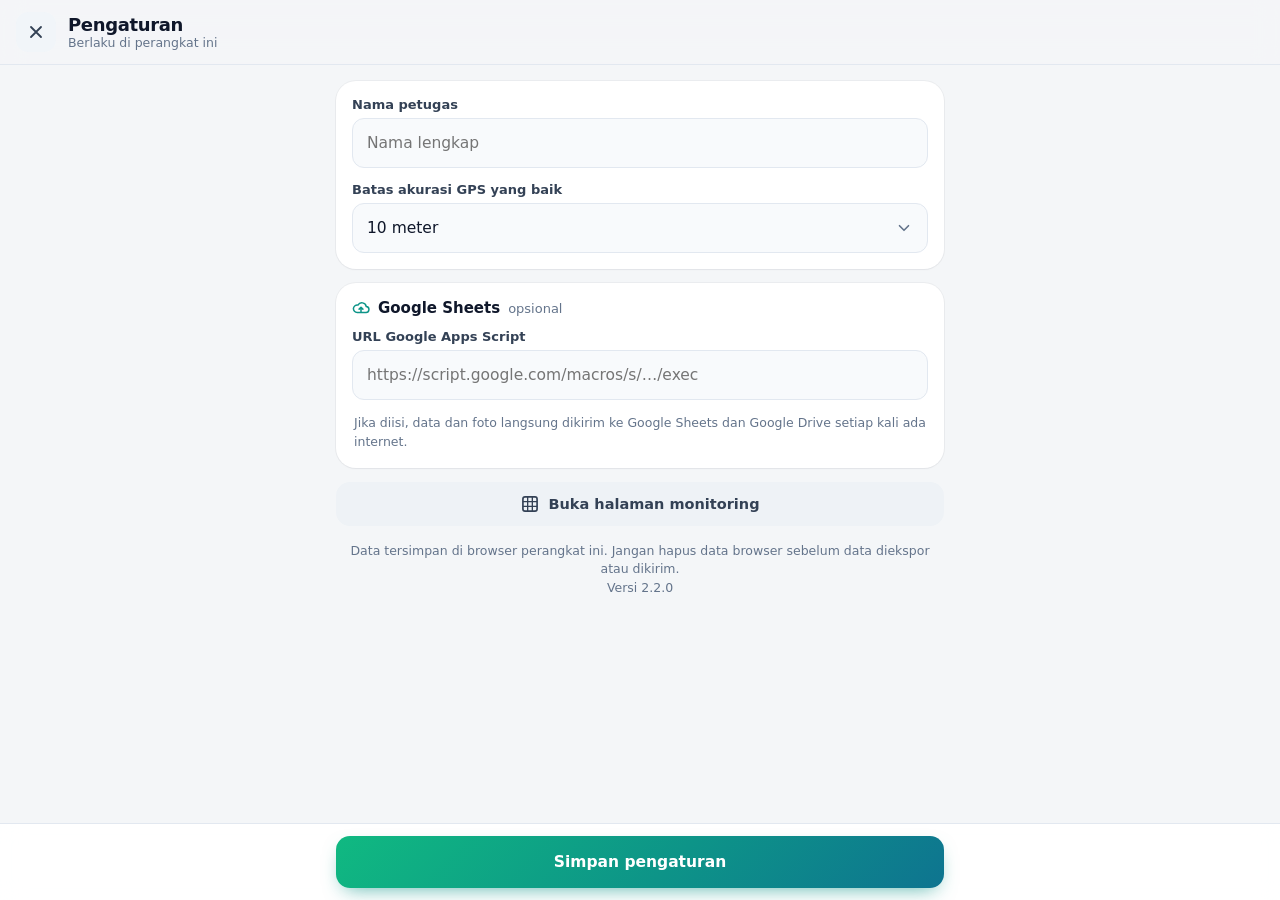
==== commit 5013409a: "edited" ====
--- a/index.html
+++ b/index.html
@@ -143,6 +143,7 @@
       <label class="field"><span>URL Google Apps Script</span><input type="url" id="sUrl" placeholder="https://script.google.com/macros/s/…/exec"></label>
       <p class="hint">Jika diisi, data dan foto langsung dikirim ke Google Sheets dan Google Drive setiap kali ada internet.</p>
     </div>
+    <a class="btn btn-soft btn-block" href="monitor.html" style="text-decoration:none;margin-bottom:6px"><svg><use href="#i-grid"/></svg>Buka halaman monitoring</a>
     <p class="hint center">Data tersimpan di browser perangkat ini. Jangan hapus data browser sebelum data diekspor atau dikirim.<br>Versi <span id="ver"></span></p>
   </div>
   <footer class="page-foot"><button class="btn btn-primary btn-lg btn-block" id="btnSetSave">Simpan pengaturan</button></footer>
@@ -173,6 +174,7 @@
 
 <script src="vendor/leaflet/leaflet.js"></script>
 <script src="data/grid.js"></script>
+<script src="config.js"></script>
 <script src="js/zip.js"></script>
 <script src="js/app.js"></script>
 </body>
--- a/css/style.css
+++ b/css/style.css
@@ -194,3 +194,45 @@
 .s-go{color:#94a3b8}
 .compact .sample-label{padding:4px 7px;font-size:11px;gap:4px}.compact .sample-label .full{display:none}.compact .sample-label i{font-size:10px;padding:1px 5px}
 .sw-dot.pt{background:#7c3aed!important;box-shadow:0 0 0 2px #fff,0 0 0 3px #7c3aed!important}
+
+/* ================= halaman monitoring ================= */
+.mon-panel{position:fixed;z-index:700;left:0;right:0;bottom:0;border-radius:24px 24px 0 0;padding:6px 16px max(14px,env(safe-area-inset-bottom));display:flex;flex-direction:column;max-height:76vh;transition:max-height .3s}
+.mon-handle{display:block;width:100%;height:20px;margin-bottom:2px}
+.mon-handle i{display:block;width:40px;height:5px;border-radius:999px;background:#cbd5e1;margin:6px auto 0}
+.mon-head{display:flex;align-items:center;gap:10px;margin-bottom:12px}
+.mon-head img{border-radius:10px}
+.mon-titles{flex:1;min-width:0}
+.mon-titles .brand-sub{white-space:nowrap;overflow:hidden;text-overflow:ellipsis}
+.icon-btn.busy svg{animation:spin 1s linear infinite}
+.mon-stats{display:grid;grid-template-columns:repeat(4,1fr);gap:8px;cursor:pointer}
+.mon-stats .stat{background:#f8fafc;box-shadow:none;border:1px solid var(--line);padding:10px 4px}
+.mon-stats .stat b{font-size:19px}
+.mon-stats .stat span{font-size:10.5px}
+.mon-progress{display:flex;align-items:center;gap:10px;margin:12px 2px 4px;font-size:13px;font-weight:700;color:var(--pri-d)}
+.mon-progress .bar{flex:1;margin:0}
+.bar.big{height:8px}
+.mon-body{overflow-y:auto;margin:0 -16px;padding:10px 16px 4px;display:none;-webkit-overflow-scrolling:touch}
+.mon-panel.expanded .mon-body{display:block}
+.mon-sec{font-size:11px;font-weight:700;letter-spacing:.06em;text-transform:uppercase;color:var(--muted);margin:18px 2px 10px}
+.mon-note{font-size:12.5px;color:#92400e;background:#fffbeb;border:1px solid #fde68a;border-radius:12px;padding:10px 12px;line-height:1.5}
+.mon-note:empty{display:none}
+.mon-note a{color:var(--pri-d);font-weight:600}
+.mon-body .field{margin-bottom:10px}
+.mon-body .sample{padding:12px}
+.mon-body .mini{grid-template-columns:repeat(3,14px);grid-template-rows:repeat(3,14px);gap:2px;padding:4px}
+.recent-item{display:flex;gap:10px;align-items:flex-start;width:100%;text-align:left;padding:10px 4px;border-bottom:1px solid var(--line);font-size:14px}
+.recent-item small{color:var(--muted);font-size:12px}
+.ri-dot{width:12px;height:12px;border-radius:50%;background:#7c3aed;margin-top:4px;flex:none;box-shadow:0 0 0 2px #fff,0 0 0 3px #7c3aed}
+.ri-dot.out{background:#ea580c;box-shadow:0 0 0 2px #fff,0 0 0 3px #ea580c}
+.pop-photos{display:flex;flex-wrap:wrap;gap:6px}
+.pop-photos .btn{text-decoration:none;color:var(--ink2)}
+.monitor .map-tools{bottom:calc(240px + env(safe-area-inset-bottom))}
+.monitor .layer-panel{bottom:calc(240px + env(safe-area-inset-bottom))}
+@media (min-width:900px){
+  .mon-panel{left:16px;top:16px;bottom:16px;right:auto;width:380px;max-height:none;border-radius:var(--r);padding:16px}
+  .mon-handle{display:none}
+  .mon-stats{cursor:default}
+  .mon-body{display:block;flex:1}
+  .monitor .map-tools{bottom:24px}
+  .monitor .layer-panel{bottom:24px}
+}
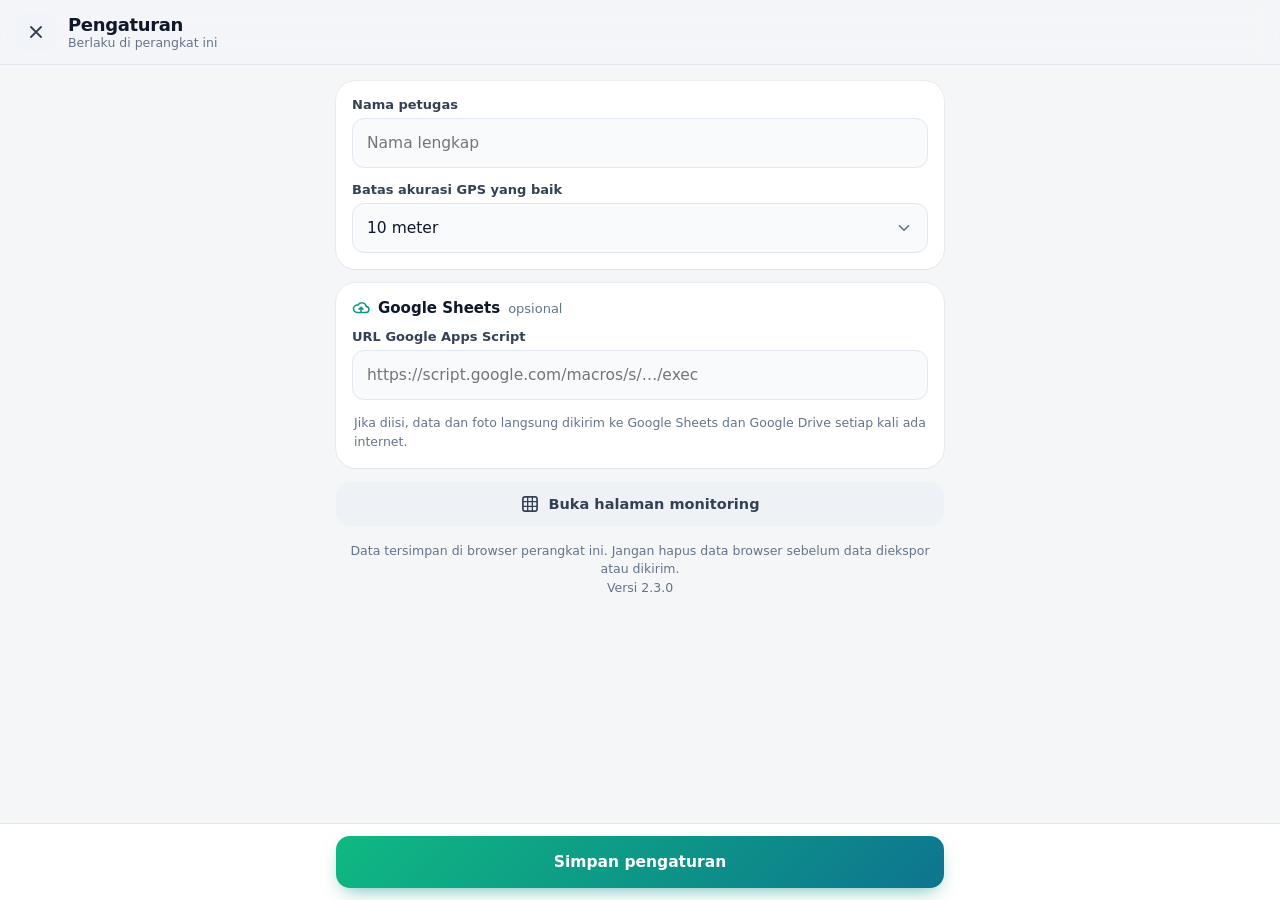
==== commit 1db0a0fe: "Add files via upload" ====
--- a/index.html
+++ b/index.html
@@ -8,7 +8,7 @@
 <link rel="manifest" href="manifest.webmanifest">
 <link rel="icon" href="icon.svg" type="image/svg+xml">
 <link rel="stylesheet" href="vendor/leaflet/leaflet.css">
-<link rel="stylesheet" href="css/style.css">
+<link rel="stylesheet" href="css/style.css?v=2.3">
 </head>
 <body>
 
@@ -173,9 +173,9 @@
 </svg>
 
 <script src="vendor/leaflet/leaflet.js"></script>
-<script src="data/grid.js"></script>
-<script src="config.js"></script>
-<script src="js/zip.js"></script>
-<script src="js/app.js"></script>
+<script src="data/grid.js?v=2.3"></script>
+<script src="config.js?v=2.3"></script>
+<script src="js/zip.js?v=2.3"></script>
+<script src="js/app.js?v=2.3"></script>
 </body>
 </html>
--- a/css/style.css
+++ b/css/style.css
@@ -196,23 +196,25 @@
 .sw-dot.pt{background:#7c3aed!important;box-shadow:0 0 0 2px #fff,0 0 0 3px #7c3aed!important}
 
 /* ================= halaman monitoring ================= */
-.mon-panel{position:fixed;z-index:700;left:0;right:0;bottom:0;border-radius:24px 24px 0 0;padding:6px 16px max(14px,env(safe-area-inset-bottom));display:flex;flex-direction:column;max-height:76vh;transition:max-height .3s}
-.mon-handle{display:block;width:100%;height:20px;margin-bottom:2px}
-.mon-handle i{display:block;width:40px;height:5px;border-radius:999px;background:#cbd5e1;margin:6px auto 0}
+:root{--sheet-h:260px}
+.mon-panel{position:fixed;z-index:700;left:0;right:0;bottom:0;height:var(--sheet-h);border-radius:24px 24px 0 0;padding:0 16px;display:flex;flex-direction:column;transition:height .28s cubic-bezier(.2,.8,.2,1);overflow:hidden}
+.mon-panel.dragging{transition:none}
+.mon-handle{display:block;width:100%;height:26px;flex:none;touch-action:none;cursor:grab}
+.mon-handle i{display:block;width:44px;height:5px;border-radius:999px;background:#94a3b8;margin:10px auto 0}
+.mon-head,.mon-stats,.mon-progress{touch-action:none;flex:none}
 .mon-head{display:flex;align-items:center;gap:10px;margin-bottom:12px}
 .mon-head img{border-radius:10px}
 .mon-titles{flex:1;min-width:0}
 .mon-titles .brand-sub{white-space:nowrap;overflow:hidden;text-overflow:ellipsis}
 .icon-btn.busy svg{animation:spin 1s linear infinite}
-.mon-stats{display:grid;grid-template-columns:repeat(4,1fr);gap:8px;cursor:pointer}
-.mon-stats .stat{background:#f8fafc;box-shadow:none;border:1px solid var(--line);padding:10px 4px}
-.mon-stats .stat b{font-size:19px}
-.mon-stats .stat span{font-size:10.5px}
+.mon-stats{display:grid;grid-template-columns:repeat(4,1fr);gap:8px}
+.mon-stats .stat{background:#f8fafc;box-shadow:none;border:1px solid var(--line);padding:9px 4px}
+.mon-stats .stat b{font-size:18px}
+.mon-stats .stat span{font-size:10.5px;white-space:nowrap}
 .mon-progress{display:flex;align-items:center;gap:10px;margin:12px 2px 4px;font-size:13px;font-weight:700;color:var(--pri-d)}
 .mon-progress .bar{flex:1;margin:0}
 .bar.big{height:8px}
-.mon-body{overflow-y:auto;margin:0 -16px;padding:10px 16px 4px;display:none;-webkit-overflow-scrolling:touch}
-.mon-panel.expanded .mon-body{display:block}
+.mon-body{flex:1;min-height:0;overflow-y:auto;margin:0 -16px;padding:10px 16px max(16px,env(safe-area-inset-bottom));-webkit-overflow-scrolling:touch;overscroll-behavior:contain}
 .mon-sec{font-size:11px;font-weight:700;letter-spacing:.06em;text-transform:uppercase;color:var(--muted);margin:18px 2px 10px}
 .mon-note{font-size:12.5px;color:#92400e;background:#fffbeb;border:1px solid #fde68a;border-radius:12px;padding:10px 12px;line-height:1.5}
 .mon-note:empty{display:none}
@@ -226,13 +228,13 @@
 .ri-dot.out{background:#ea580c;box-shadow:0 0 0 2px #fff,0 0 0 3px #ea580c}
 .pop-photos{display:flex;flex-wrap:wrap;gap:6px}
 .pop-photos .btn{text-decoration:none;color:var(--ink2)}
-.monitor .map-tools{bottom:calc(240px + env(safe-area-inset-bottom))}
-.monitor .layer-panel{bottom:calc(240px + env(safe-area-inset-bottom))}
+.monitor .map-tools,.monitor .layer-panel{bottom:calc(var(--sheet-h) + 14px);transition:bottom .28s cubic-bezier(.2,.8,.2,1)}
+.desk-only{display:none!important}
 @media (min-width:900px){
-  .mon-panel{left:16px;top:16px;bottom:16px;right:auto;width:380px;max-height:none;border-radius:var(--r);padding:16px}
+  .mon-panel{left:16px;top:16px;bottom:16px;right:auto;width:380px;height:auto;border-radius:var(--r);padding:16px;transition:transform .3s cubic-bezier(.2,.8,.2,1)}
+  .mon-panel.hidden-desk{transform:translateX(calc(-100% - 24px))}
   .mon-handle{display:none}
-  .mon-stats{cursor:default}
-  .mon-body{display:block;flex:1}
-  .monitor .map-tools{bottom:24px}
-  .monitor .layer-panel{bottom:24px}
+  .mon-head,.mon-stats,.mon-progress{touch-action:auto}
+  .monitor .map-tools,.monitor .layer-panel{bottom:24px}
+  .desk-only{display:grid!important}
 }
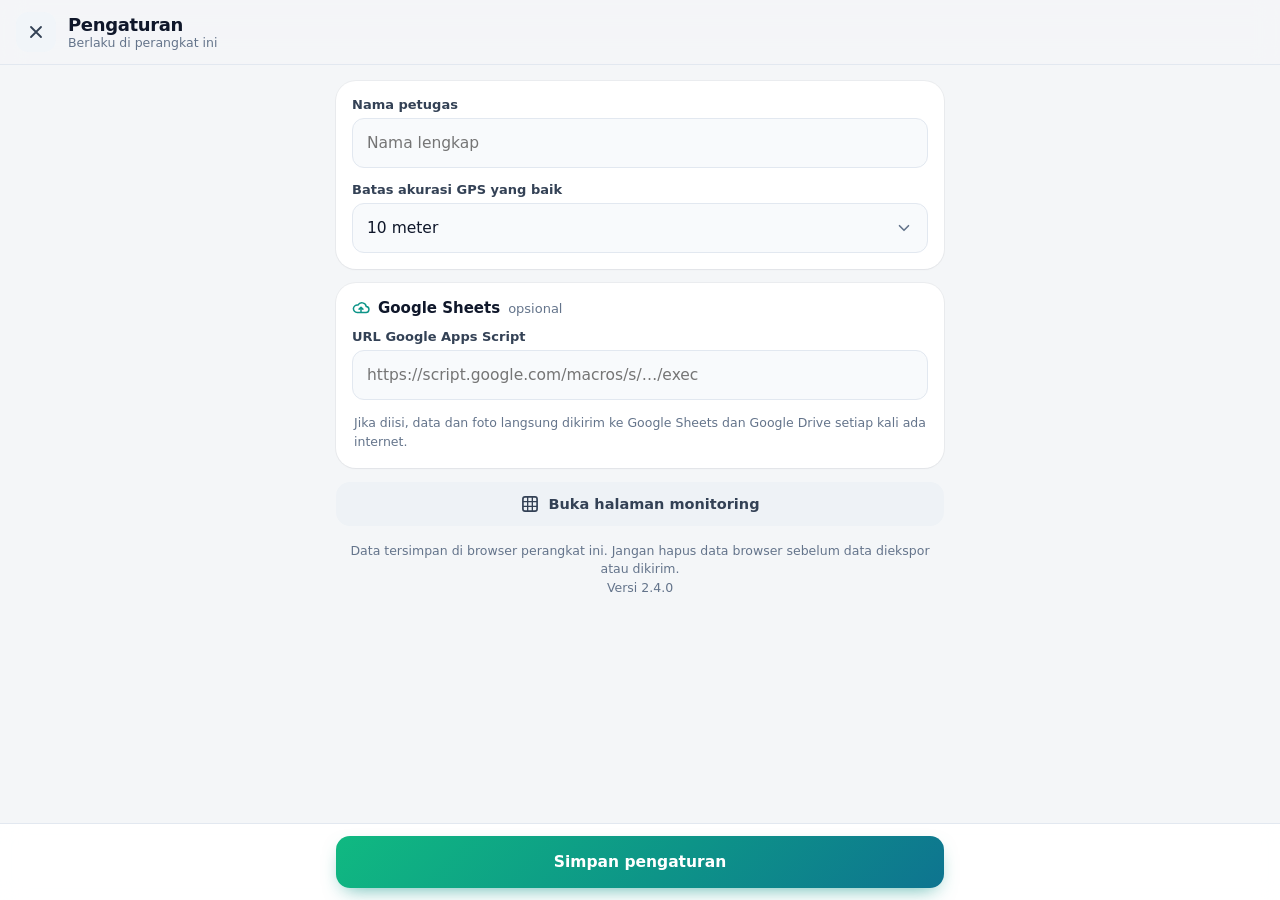
==== commit c40332a5: "Add files via upload" ====
--- a/index.html
+++ b/index.html
@@ -8,7 +8,7 @@
 <link rel="manifest" href="manifest.webmanifest">
 <link rel="icon" href="icon.svg" type="image/svg+xml">
 <link rel="stylesheet" href="vendor/leaflet/leaflet.css">
-<link rel="stylesheet" href="css/style.css?v=2.3">
+<link rel="stylesheet" href="css/style.css?v=2.4">
 </head>
 <body>
 
@@ -18,7 +18,7 @@
 <div class="topbar">
   <div class="brand card">
     <img src="icon.svg" alt="" width="30" height="30">
-    <div><div class="brand-title">Geotag Grid</div><div class="brand-sub" id="progressText">0/72 grid</div></div>
+    <div><div class="brand-title">Geotag Grid</div><div class="brand-sub" id="progressText">— grid</div></div>
   </div>
   <button class="fab" id="btnSettings" aria-label="Pengaturan"><svg><use href="#i-gear"/></svg></button>
 </div>
@@ -173,9 +173,9 @@
 </svg>
 
 <script src="vendor/leaflet/leaflet.js"></script>
-<script src="data/grid.js?v=2.3"></script>
-<script src="config.js?v=2.3"></script>
-<script src="js/zip.js?v=2.3"></script>
-<script src="js/app.js?v=2.3"></script>
+<script src="data/grid.js?v=2.4"></script>
+<script src="config.js?v=2.4"></script>
+<script src="js/zip.js?v=2.4"></script>
+<script src="js/app.js?v=2.4"></script>
 </body>
 </html>
--- a/css/style.css
+++ b/css/style.css
@@ -238,3 +238,5 @@
   .monitor .map-tools,.monitor .layer-panel{bottom:24px}
   .desk-only{display:grid!important}
 }
+.tag.main{background:#e0e7ff;color:#3730a3}
+.s-title{flex-wrap:wrap}
